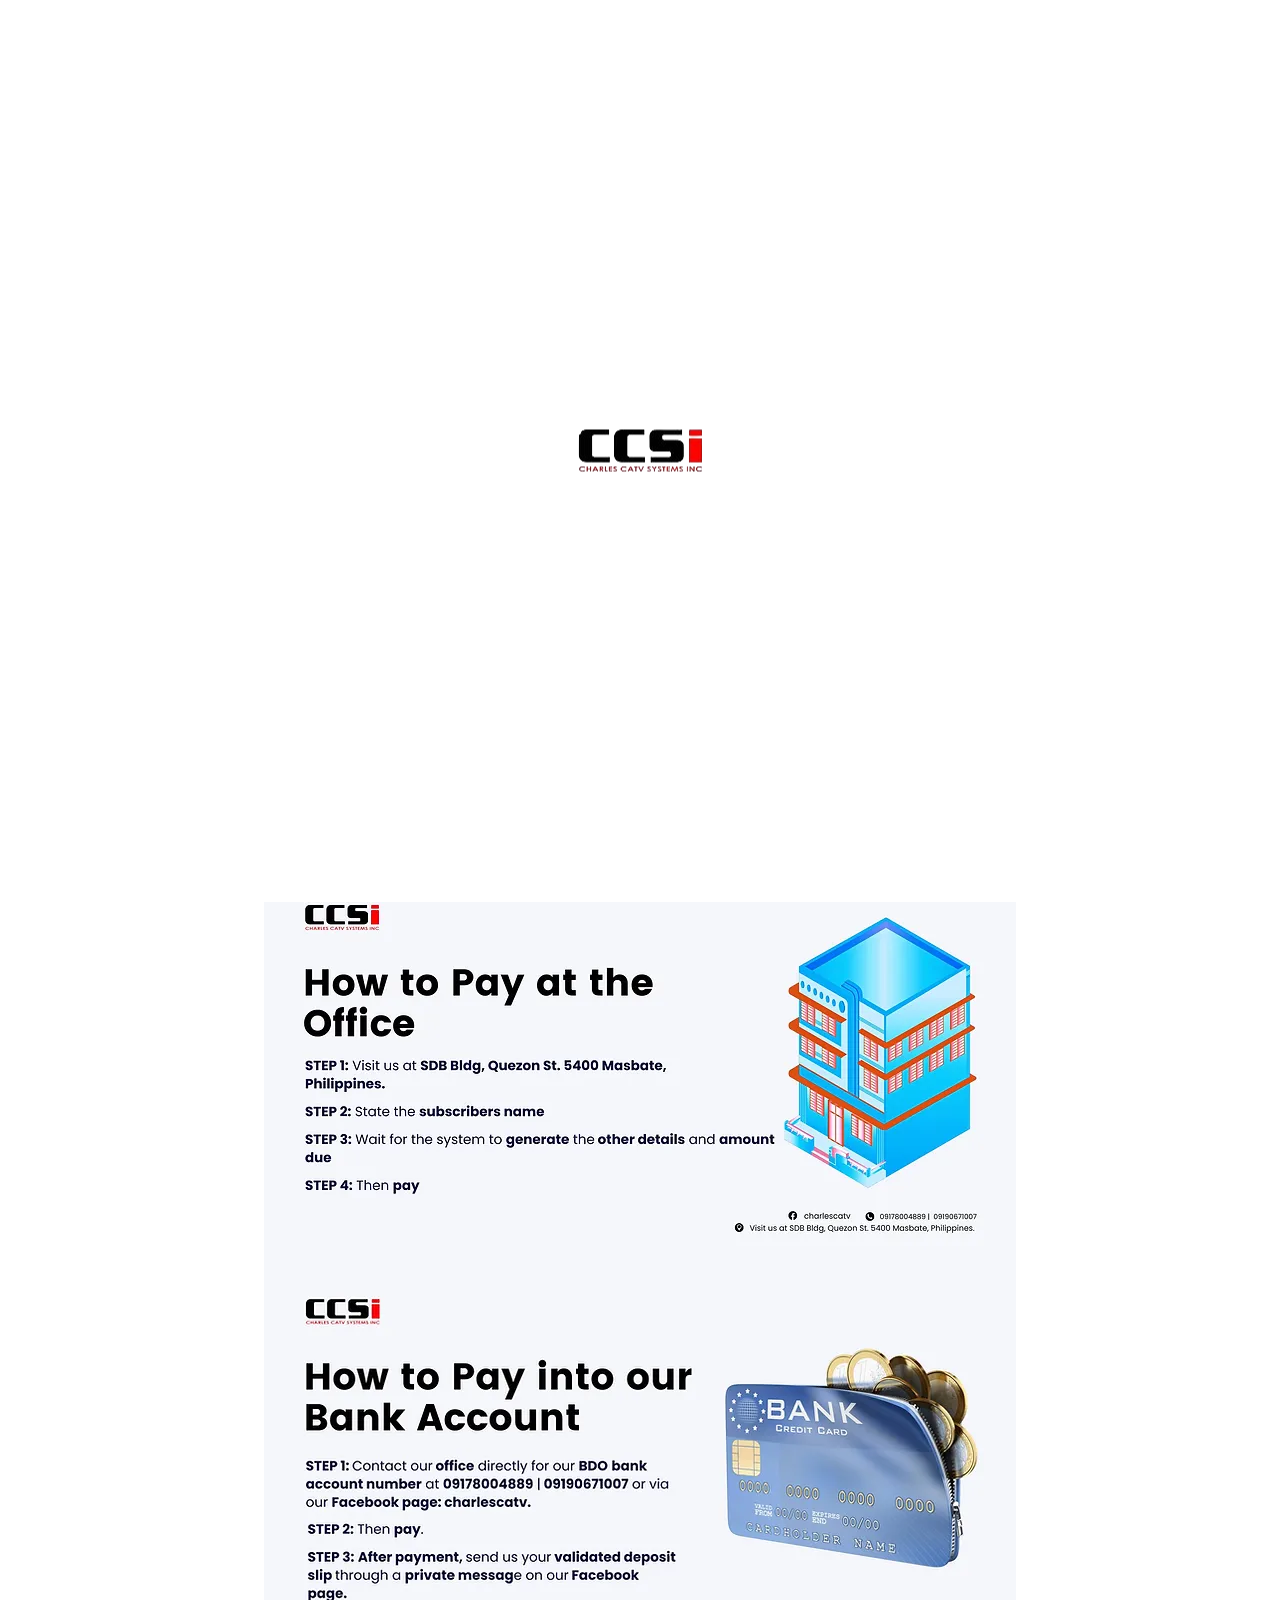
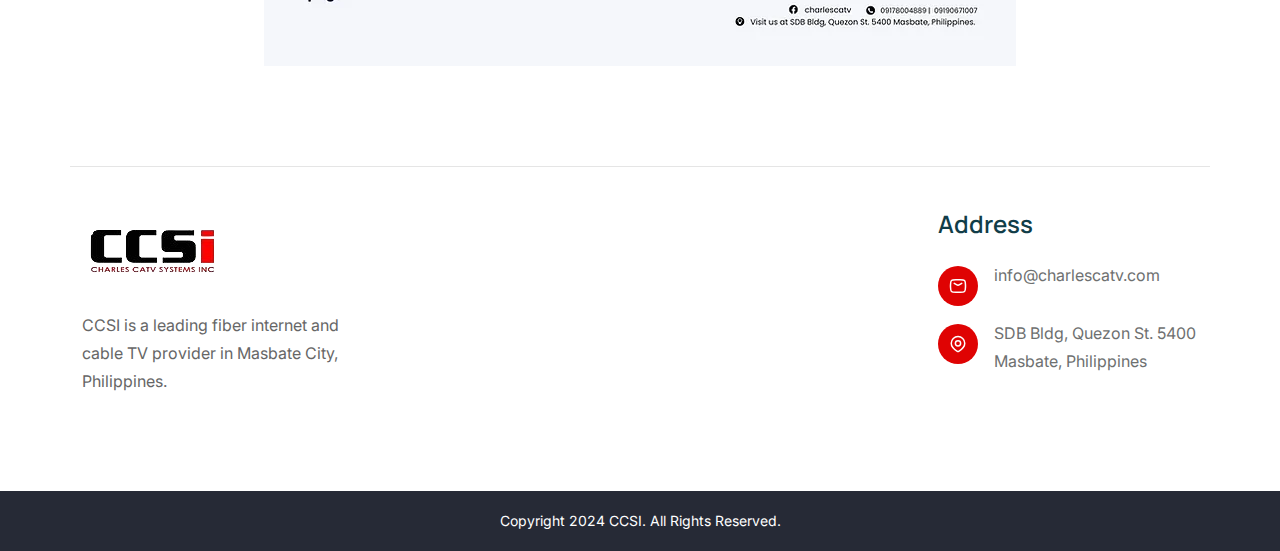
==== how-to-pay/index.html @ f04db0d4 "commit" ====
<!doctype html>
<html class="no-js" lang="zxx">

<head>
    <meta charset="utf-8">
    <meta http-equiv="x-ua-compatible" content="ie=edge">
    <title>Charles CATV Systems Inc.</title>
    <meta name="author" content="Tourm">
    <meta name="description" content="Tourm - Travel & Tour Booking Agency HTML Template ">
    <meta name="keywords" content="Tourm - Travel & Tour Booking Agency HTML Template ">
    <meta name="robots" content="INDEX,FOLLOW">

    <!-- Mobile Specific Metas -->
    <meta name="viewport" content="width=device-width, initial-scale=1, shrink-to-fit=no">


    <link rel="icon" type="image/png" sizes="192x192" href="../assets/img/ccsi-icon.png">
    <link rel="icon" type="image/png" sizes="32x32" href="../assets/img/ccsi-icon.png">
    <link rel="icon" type="image/png" sizes="96x96" href="../assets/img/ccsi-icon.png">
    <link rel="icon" type="image/png" sizes="16x16" href="../assets/img/ccsi-icon.png">
    <link rel="manifest" href="../assets/img/favicons/manifest.json">
    <meta name="msapplication-TileColor" content="#ffffff">
    <meta name="msapplication-TileImage" content="../assets/img/favicons/ms-icon-144x144.png">
    <meta name="theme-color" content="#ffffff">

    <!--==============================
	  Google Fonts
	============================== -->
    <link rel="preconnect" href="https://fonts.googleapis.com">
    <link rel="preconnect" href="https://fonts.gstatic.com" crossorigin>
    <link rel="preconnect" href="https://fonts.googleapis.com">
    <link rel="preconnect" href="https://fonts.gstatic.com" crossorigin>
    <link href="https://fonts.googleapis.com/css2?family=Inter:wght@100..900&family=Manrope:wght@200..800&family=Montez&display=swap" rel="stylesheet">

    <!--==============================
	    All CSS File
	============================== -->
    <!-- Bootstrap -->
    <link rel="stylesheet" href="../assets/css/bootstrap.min.css">
    <!-- Fontawesome Icon -->
    <link rel="stylesheet" href="../assets/css/fontawesome.min.css">
    <!-- Magnific Popup -->
    <link rel="stylesheet" href="../assets/css/magnific-popup.min.css">

    <!-- Swiper css -->
    <link rel="stylesheet" href="../assets/css/swiper-bundle.min.css">
    <!-- Theme Custom CSS -->
    <link rel="stylesheet" href="../assets/css/style.css">
    <style>
    
    </style>
</head>

<body>

    <!--[if lte IE 9]>
    	<p class="browserupgrade">You are using an <strong>outdated</strong> browser. Please <a href="https://browsehappy.com/">upgrade your browser</a> to improve your experience and security.</p>
  	<![endif]-->


    <!--********************************
   		Code Start From Here 
	******************************** -->

    <div class="magic-cursor relative z-10">
        <div class="cursor"></div>
        <div class="cursor-follower"></div>
    </div>
    
    <div class="preload" style="width:100vw;height:50vh;background:#fff;top:-2px;left:0;position: fixed; z-index:23213123123123213213;;"></div>
    <div class="preload" style="width:100vw;height:100%;background:#fff;bottom:-2px;left:0;position: fixed; z-index:23213123123123213213;"></div>
    <div class="preload-logo" style="position: fixed;top:50%;left:50%;transform: translate(-50%, -50%);z-index:2313213132131313123123123213213123123213123123213;">
        <img src="../assets/img/ccsi-icon.png"/>
    </div>
    <div class="container" style="text-align: center;padding: 50px 0 20px 0;border-bottom: 1px solid rgba(0,0,0,0.1);">
        <h4>Payment mode</h1>
    </div>
    
    <div id="main" class="container text-center">
        <div>
            <div>
                <img src="../assets/img/ki/1.webp" alt="Gallery Image">
                <img src="../assets/img/ki/2.webp" alt="Gallery Image">
            </div>
            <div>
                <img src="../assets/img/ki/3.webp" alt="Gallery Image">
                <img src="../assets/img/ki/4.webp" alt="Gallery Image">
            </div>
        </div>
        <div>
            <div>
                <img src="../assets/img/ki/5.webp" alt="Gallery Image"><br>
                <img src="../assets/img/ki/6.webp" alt="Gallery Image">
            </div>
        </div>
    </div>

   
    <footer class="footer-wrapper footer-layout1">
        <div class="widget-area">
            <div class="container pt-5"  style="border-top: 1px solid rgba(0,0,0,0.1);">
                <div class="row justify-content-between">
                    <div class="col-md-6 col-xl-3">
                        <div class="widget footer-widget">
                            <div class="th-widget-about">
                                <div class="about-logo">
                                    <a ><img src="../assets/img/ccsi-icon.png" alt="Tourm"></a>
                                </div>
                                <p class="about-text">CCSI is a leading fiber internet and cable TV provider in Masbate City, Philippines.</p>
                            </div>
                        </div>
                    </div>
                   
                    <div class="col-md-6 col-xl-auto">
                        <div class="widget footer-widget">
                            <h3 class="widget_title">Address</h3>
                            <div class="th-widget-contact">
                                <div class="info-box_text">
                                    <div class="icon">
                                        <img src="../assets/img/icon/envelope.svg" alt="img">
                                    </div>
                                    <div class="details">
                                        <p><a  class="info-box_link">info@charlescatv.com</a></p>
                                    </div>
                                </div>
                                <div class="info-box_text">
                                    <div class="icon"><img src="../assets/img/icon/location-dot.svg" alt="img"></div>
                                    <div class="details">
                                        <p>SDB Bldg, Quezon St. 5400 Masbate, Philippines</p>
                                    </div>
                                </div>
                            </div>
                        </div>
                    </div>
                </div>
            </div>
        </div>
        <div class="copyright-wrap" >
            <div class="container">
                <div style="text-align: center;">
                    <div class="col-md-12">
                        <p class="copyright-text">Copyright 2024 CCSI. All Rights Reserved.</p>
                    </div>
                </div>
            </div>
        </div>
    </footer>

    <!--==============================
    All Js File
============================== -->
    <!-- Jquery -->
    <!-- Jquery -->
    <script src="../assets/js/vendor/jquery-3.6.0.min.js"></script>
    <!-- Swiper Js -->
    <script src="../assets/js/swiper-bundle.min.js"></script>
    <!-- Bootstrap -->
    <script src="../assets/js/bootstrap.min.js"></script>
    <!-- Magnific Popup -->
    <script src="../assets/js/jquery.magnific-popup.min.js"></script>
    <!-- Counter Up -->
    <script src="../assets/js/jquery.counterup.min.js"></script>
    <!-- Range Slider -->
    <script src="../assets/js/jquery-ui.min.js"></script>
    <!-- imagesloaded -->
    <script src="../assets/js/imagesloaded.pkgd.min.js"></script>
    <!-- isotope -->
    <script src="../assets/js/isotope.pkgd.min.js"></script>
    <!-- gsap -->
    <script src="../assets/js/gsap.min.js"></script>

    <!-- circle-progress -->
    <script src="../assets/js/circle-progress.js"></script>

    <script src="../assets/js/matter.min.js"></script>
    <script src="../assets/js/matterjs-custom.js"></script>


    <!-- nice select -->
    <script src="../assets/js/nice-select.min.js"></script>




    <!-- Main Js File -->
    <script src="../assets/js/main.js"></script>
</body>

</html>
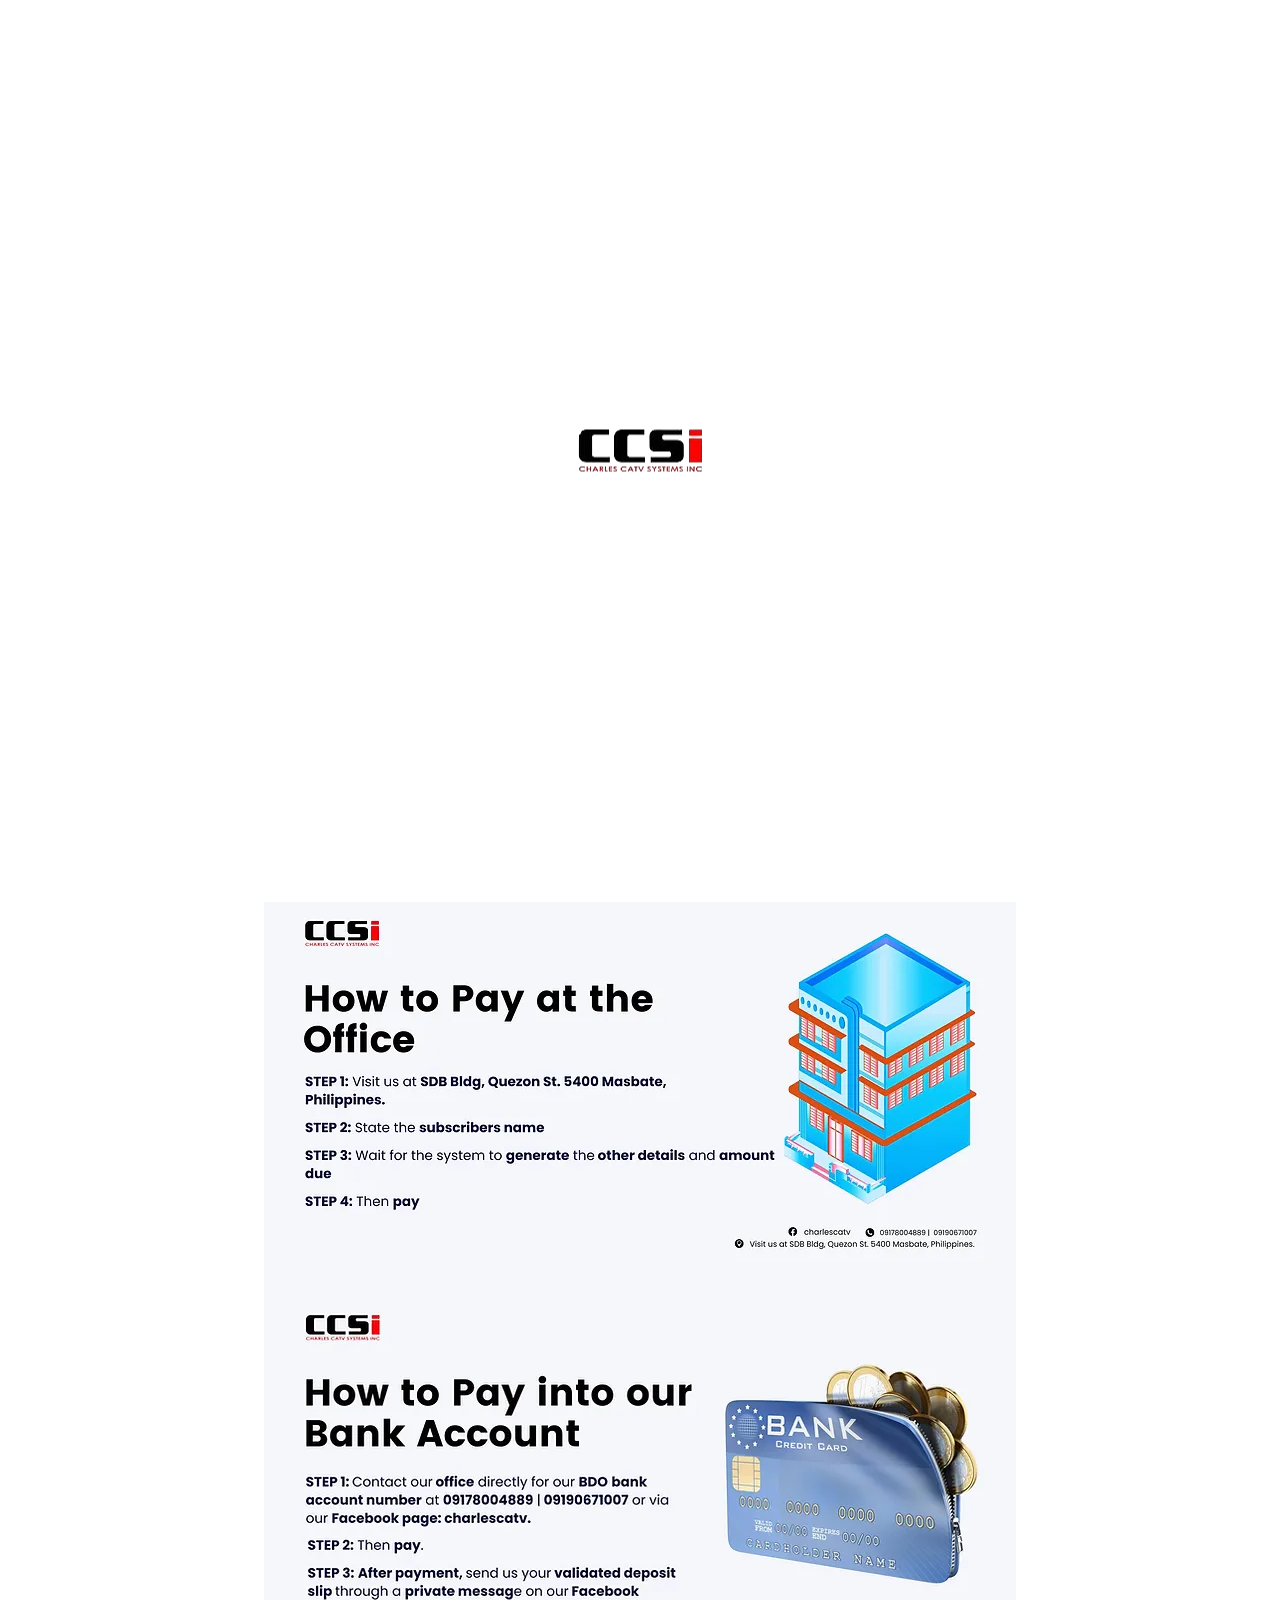
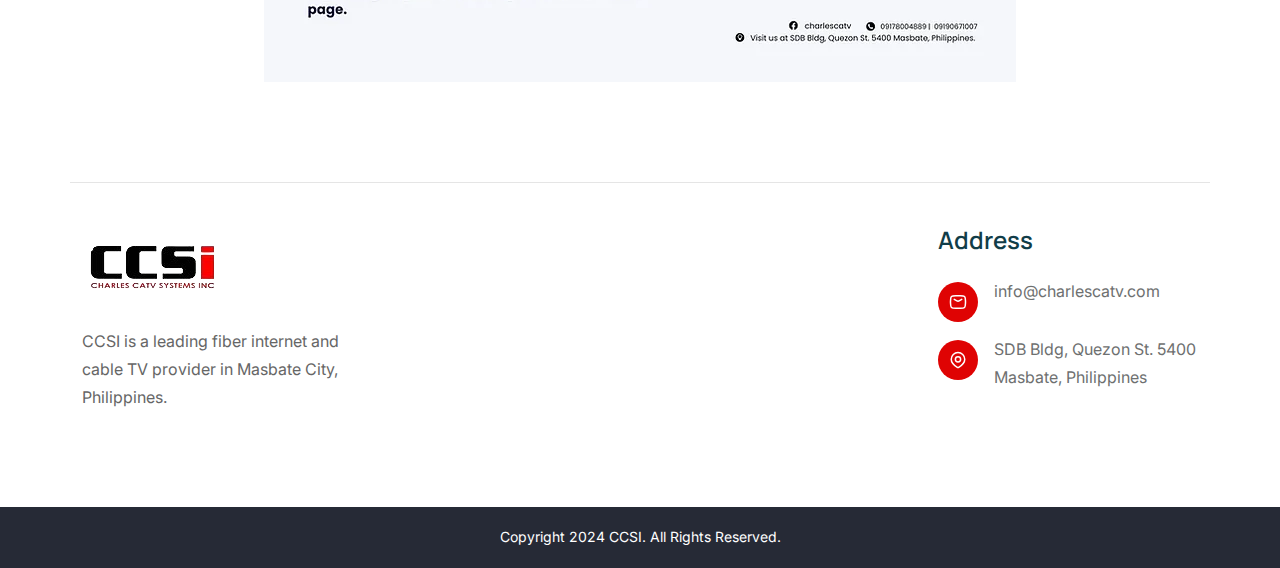
==== commit 5ca4d993: "commit" ====
--- a/how-to-pay/index.html
+++ b/how-to-pay/index.html
@@ -46,9 +46,7 @@
     <link rel="stylesheet" href="../assets/css/swiper-bundle.min.css">
     <!-- Theme Custom CSS -->
     <link rel="stylesheet" href="../assets/css/style.css">
-    <style>
     
-    </style>
 </head>
 
 <body>
@@ -66,14 +64,17 @@
         <div class="cursor"></div>
         <div class="cursor-follower"></div>
     </div>
+
+
     
     <div class="preload" style="width:100vw;height:50vh;background:#fff;top:-2px;left:0;position: fixed; z-index:23213123123123213213;;"></div>
     <div class="preload" style="width:100vw;height:100%;background:#fff;bottom:-2px;left:0;position: fixed; z-index:23213123123123213213;"></div>
     <div class="preload-logo" style="position: fixed;top:50%;left:50%;transform: translate(-50%, -50%);z-index:2313213132131313123123123213213123123213123123213;">
         <img src="../assets/img/ccsi-icon.png"/>
     </div>
-    <div class="container" style="text-align: center;padding: 50px 0 20px 0;border-bottom: 1px solid rgba(0,0,0,0.1);">
-        <h4>Payment mode</h1>
+    <div class="container" style="display:flex;padding: 50px 0 20px 0;border-bottom: 1px solid rgba(0,0,0,0.1);">
+        <a href="../index.html" style="margin-right: 50px;"><img src="../assets/img/ccsi-icon.png" alt="Tourm"></a>
+        <h4 style="position: absolute;left:50%;transform:translateX(-50%)">Payment mode</h1>
     </div>
     
     <div id="main" class="container text-center">
@@ -94,6 +95,8 @@
             </div>
         </div>
     </div>
+
+    
 
    
     <footer class="footer-wrapper footer-layout1">
@@ -185,5 +188,7 @@
     <!-- Main Js File -->
     <script src="../assets/js/main.js"></script>
 </body>
+<script>
 
+</script>
 </html>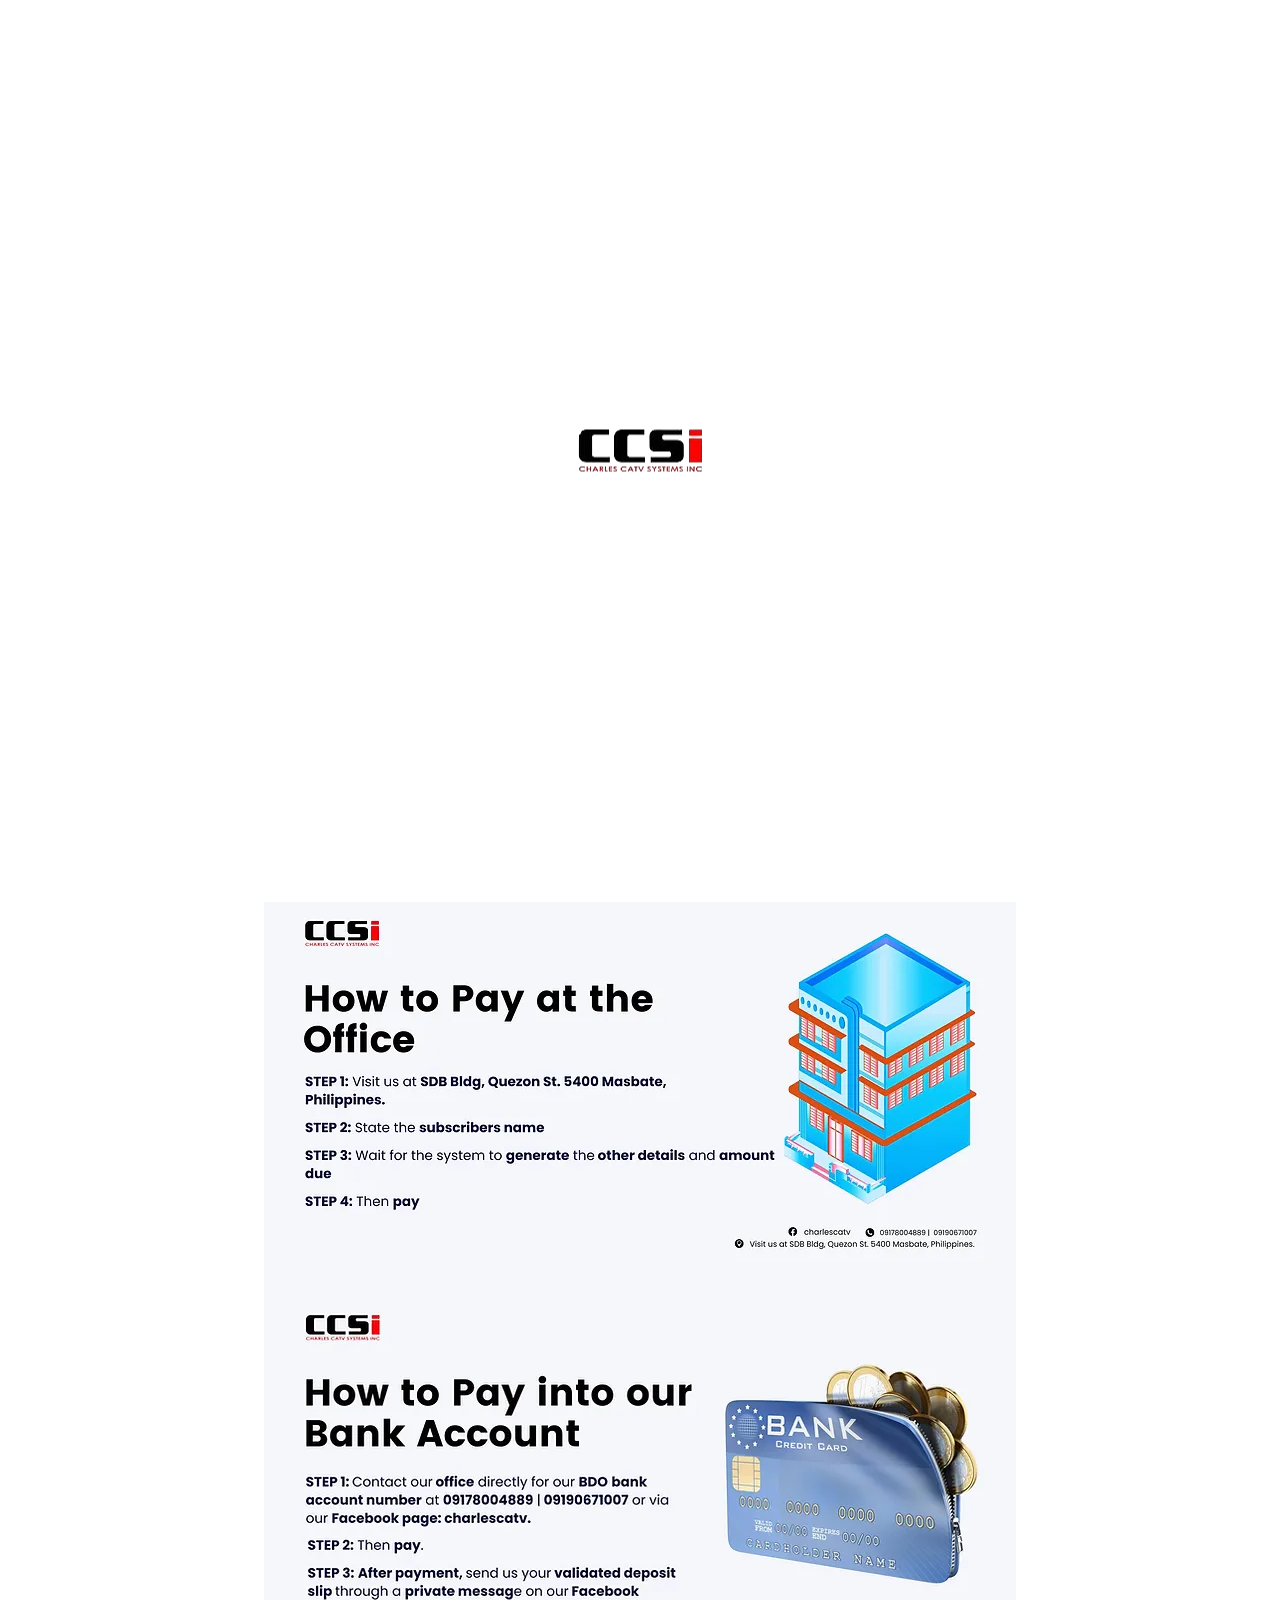
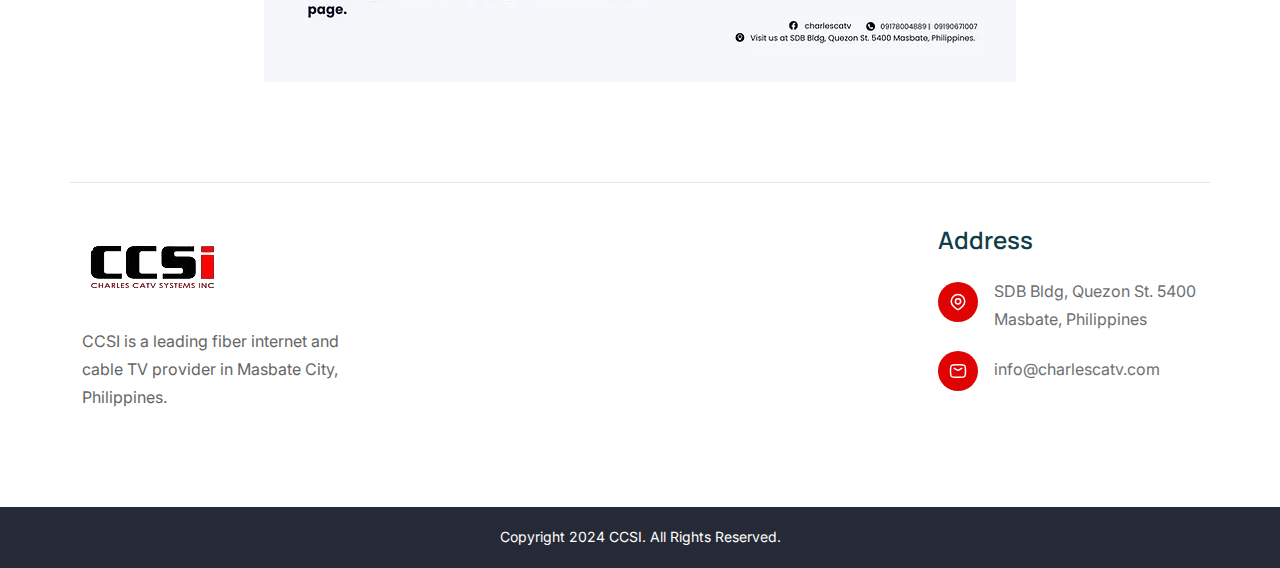
==== commit 3a6bfaff: "commit" ====
--- a/how-to-pay/index.html
+++ b/how-to-pay/index.html
@@ -46,7 +46,13 @@
     <link rel="stylesheet" href="../assets/css/swiper-bundle.min.css">
     <!-- Theme Custom CSS -->
     <link rel="stylesheet" href="../assets/css/style.css">
-    
+    <style>
+    @media (max-width: 575px) {
+        .header-container-paymode img{
+            visibility: hidden;
+        }
+    }
+    </style>
 </head>
 
 <body>
@@ -64,15 +70,13 @@
         <div class="cursor"></div>
         <div class="cursor-follower"></div>
     </div>
-
-
     
     <div class="preload" style="width:100vw;height:50vh;background:#fff;top:-2px;left:0;position: fixed; z-index:23213123123123213213;;"></div>
     <div class="preload" style="width:100vw;height:100%;background:#fff;bottom:-2px;left:0;position: fixed; z-index:23213123123123213213;"></div>
     <div class="preload-logo" style="position: fixed;top:50%;left:50%;transform: translate(-50%, -50%);z-index:2313213132131313123123123213213123123213123123213;">
         <img src="../assets/img/ccsi-icon.png"/>
     </div>
-    <div class="container" style="display:flex;padding: 50px 0 20px 0;border-bottom: 1px solid rgba(0,0,0,0.1);">
+    <div class="container header-container-paymode" style="display:flex;padding: 50px 0 20px 0;border-bottom: 1px solid rgba(0,0,0,0.1);">
         <a href="../index.html" style="margin-right: 50px;"><img src="../assets/img/ccsi-icon.png" alt="Tourm"></a>
         <h4 style="position: absolute;left:50%;transform:translateX(-50%)">Payment mode</h1>
     </div>
@@ -118,18 +122,19 @@
                         <div class="widget footer-widget">
                             <h3 class="widget_title">Address</h3>
                             <div class="th-widget-contact">
+                                
                                 <div class="info-box_text">
+                                    <div class="icon"><img src="../assets/img/icon/location-dot.svg" alt="img"></div>
+                                    <div class="details">
+                                        <p>SDB Bldg, Quezon St. 5400 Masbate, Philippines</p>
+                                    </div>
+                                </div>
+                                <div class="info-box_text"  style="align-items: center;">
                                     <div class="icon">
                                         <img src="../assets/img/icon/envelope.svg" alt="img">
                                     </div>
                                     <div class="details">
                                         <p><a  class="info-box_link">info@charlescatv.com</a></p>
-                                    </div>
-                                </div>
-                                <div class="info-box_text">
-                                    <div class="icon"><img src="../assets/img/icon/location-dot.svg" alt="img"></div>
-                                    <div class="details">
-                                        <p>SDB Bldg, Quezon St. 5400 Masbate, Philippines</p>
                                     </div>
                                 </div>
                             </div>
